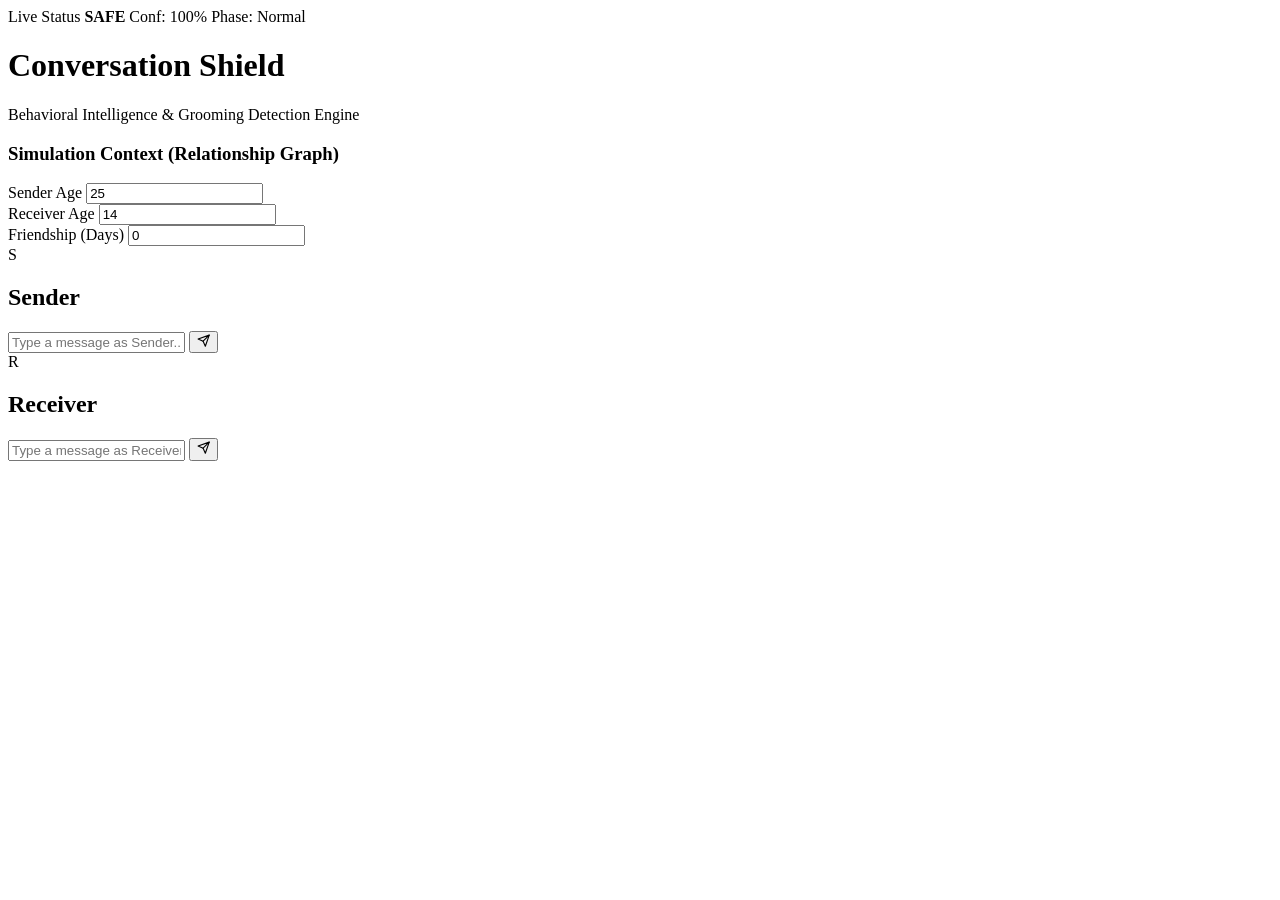
==== frontend/index.html @ ef0b6558 "Init CSI platforn and upgrade transformer" ====
<!DOCTYPE html>
<html lang="en">
<head>
  <meta charset="UTF-8">
  <meta name="viewport" content="width=device-width, initial-scale=1.0">
  <title>Conversation Safety Analyzer</title>
  <link rel="preconnect" href="https://fonts.googleapis.com">
  <link rel="preconnect" href="https://fonts.gstatic.com" crossorigin>
  <link href="https://fonts.googleapis.com/css2?family=Inter:wght@300;400;500;600;700&display=swap" rel="stylesheet">
  <link rel="stylesheet" href="/static/style.css">
</head>
<body>

  <!-- Safety Widget -->
  <div id="safety-widget" class="safety-widget safe">
    <div class="safety-indicator"></div>
    <div class="safety-content">
      <span class="safety-label">Live Status</span>
      <strong id="safety-status">SAFE</strong>
      <span id="safety-confidence">Conf: 100%</span>
      <span id="detected-phase" class="phase-label">Phase: Normal</span>
    </div>
  </div>

  <div class="app-container">
    <header class="app-header">
      <h1>Conversation Shield</h1>
      <p>Behavioral Intelligence & Grooming Detection Engine</p>
    </header>

    <!-- Metadata Simulation Config -->
    <section class="config-panel">
      <h3>Simulation Context (Relationship Graph)</h3>
      <div class="config-grid">
        <div class="config-item">
          <label>Sender Age</label>
          <input type="number" id="meta-sender-age" value="25" />
        </div>
        <div class="config-item">
          <label>Receiver Age</label>
          <input type="number" id="meta-receiver-age" value="14" />
        </div>
        <div class="config-item">
          <label>Friendship (Days)</label>
          <input type="number" id="meta-friendship-days" value="0" />
        </div>
      </div>
    </section>

    <main class="chat-container">
      
      <!-- SENDER PANE -->
      <section class="chat-pane" id="pane-sender">
        <div class="pane-header">
          <div class="avatar bg-gradient-sender">S</div>
          <h2>Sender</h2>
        </div>
        <div class="chat-history" id="history-sender">
          <!-- Messages go here -->
        </div>
        <form class="chat-input-form" data-user="Sender" id="form-sender">
          <input type="text" placeholder="Type a message as Sender..." required />
          <button type="submit">
            <svg stroke="currentColor" fill="none" stroke-width="2" viewBox="0 0 24 24" stroke-linecap="round" stroke-linejoin="round" height="1em" width="1em" xmlns="http://www.w3.org/2000/svg"><line x1="22" y1="2" x2="11" y2="13"></line><polygon points="22 2 15 22 11 13 2 9 22 2"></polygon></svg>
          </button>
        </form>
      </section>

      <!-- RECEIVER PANE -->
      <section class="chat-pane" id="pane-receiver">
        <div class="pane-header">
          <div class="avatar bg-gradient-receiver">R</div>
          <h2>Receiver</h2>
        </div>
        <div class="chat-history" id="history-receiver">
          <!-- Messages go here -->
        </div>
        <form class="chat-input-form" data-user="Receiver" id="form-receiver">
          <input type="text" placeholder="Type a message as Receiver..." required />
          <button type="submit">
            <svg stroke="currentColor" fill="none" stroke-width="2" viewBox="0 0 24 24" stroke-linecap="round" stroke-linejoin="round" height="1em" width="1em" xmlns="http://www.w3.org/2000/svg"><line x1="22" y1="2" x2="11" y2="13"></line><polygon points="22 2 15 22 11 13 2 9 22 2"></polygon></svg>
          </button>
        </form>
      </section>

    </main>
  </div>

  <script src="/static/app.js"></script>
</body>
</html>
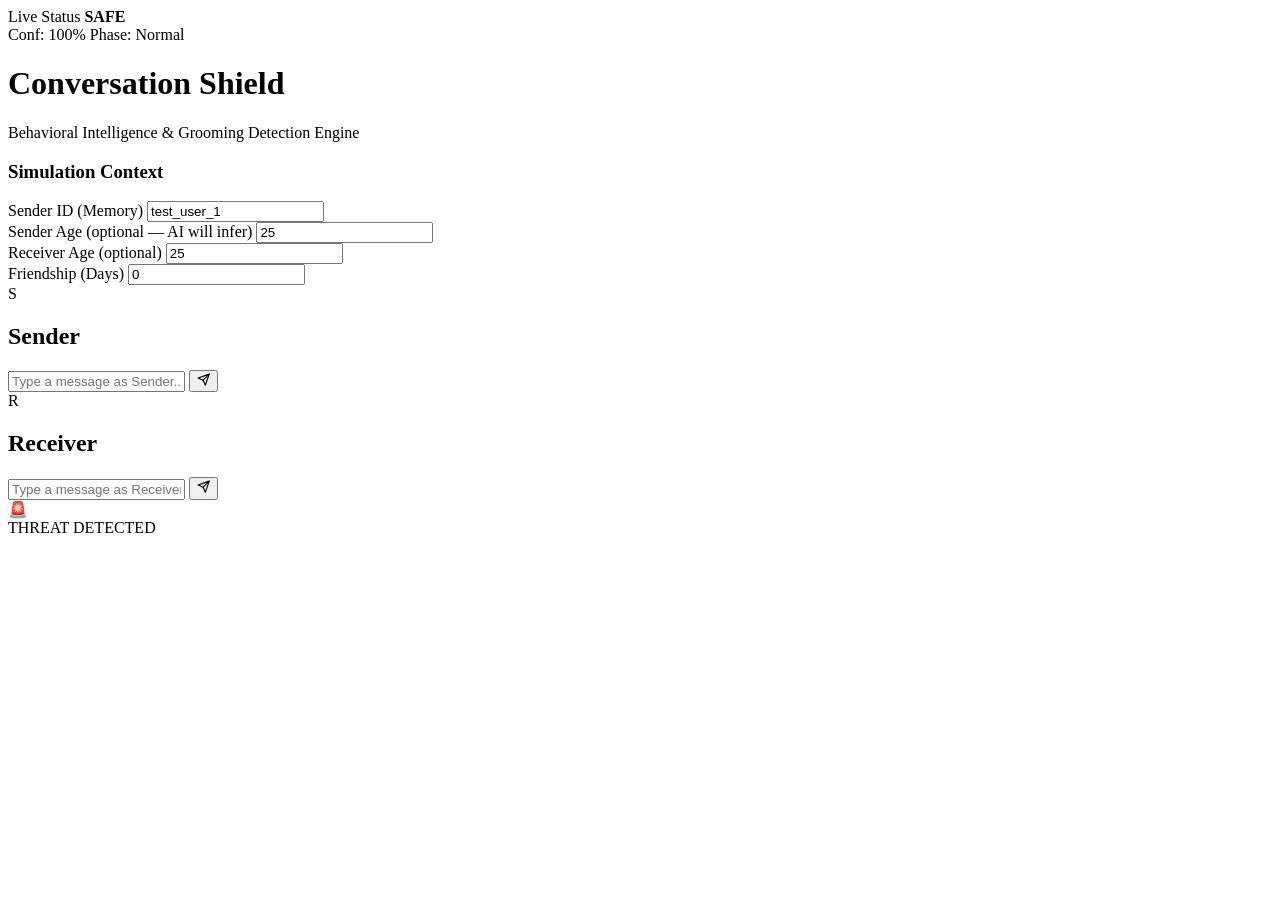
==== commit 22d5ca88: "Major upgrade: age inference, semantic engine, 10x dataset (440 convos), GPT4o AI judge, action pane" ====
--- a/frontend/index.html
+++ b/frontend/index.html
@@ -17,8 +17,11 @@
     <div class="safety-content">
       <span class="safety-label">Live Status</span>
       <strong id="safety-status">SAFE</strong>
-      <span id="safety-confidence">Conf: 100%</span>
-      <span id="detected-phase" class="phase-label">Phase: Normal</span>
+      <div class="status-row">
+        <span id="safety-confidence">Conf: 100%</span>
+        <span id="detected-phase" class="phase-label">Phase: Normal</span>
+      </div>
+      <p id="ai-judgment" class="ai-insight"></p>
     </div>
   </div>
 
@@ -30,15 +33,19 @@
 
     <!-- Metadata Simulation Config -->
     <section class="config-panel">
-      <h3>Simulation Context (Relationship Graph)</h3>
+      <h3>Simulation Context</h3>
       <div class="config-grid">
         <div class="config-item">
-          <label>Sender Age</label>
+          <label>Sender ID (Memory)</label>
+          <input type="text" id="meta-sender-id" value="test_user_1" />
+        </div>
+        <div class="config-item">
+          <label>Sender Age <span class="optional-tag">(optional — AI will infer)</span></label>
           <input type="number" id="meta-sender-age" value="25" />
         </div>
         <div class="config-item">
-          <label>Receiver Age</label>
-          <input type="number" id="meta-receiver-age" value="14" />
+          <label>Receiver Age <span class="optional-tag">(optional)</span></label>
+          <input type="number" id="meta-receiver-age" value="25" />
         </div>
         <div class="config-item">
           <label>Friendship (Days)</label>
@@ -84,6 +91,16 @@
       </section>
 
     </main>
+
+    <!-- Action Panel — shown on hazardous/warning -->
+    <div id="action-panel" class="action-panel hidden">
+      <div class="action-icon">🚨</div>
+      <div class="action-content">
+        <span class="action-label" id="threat-category-badge">THREAT DETECTED</span>
+        <p id="action-recommended-text"></p>
+      </div>
+    </div>
+
   </div>
 
   <script src="/static/app.js"></script>
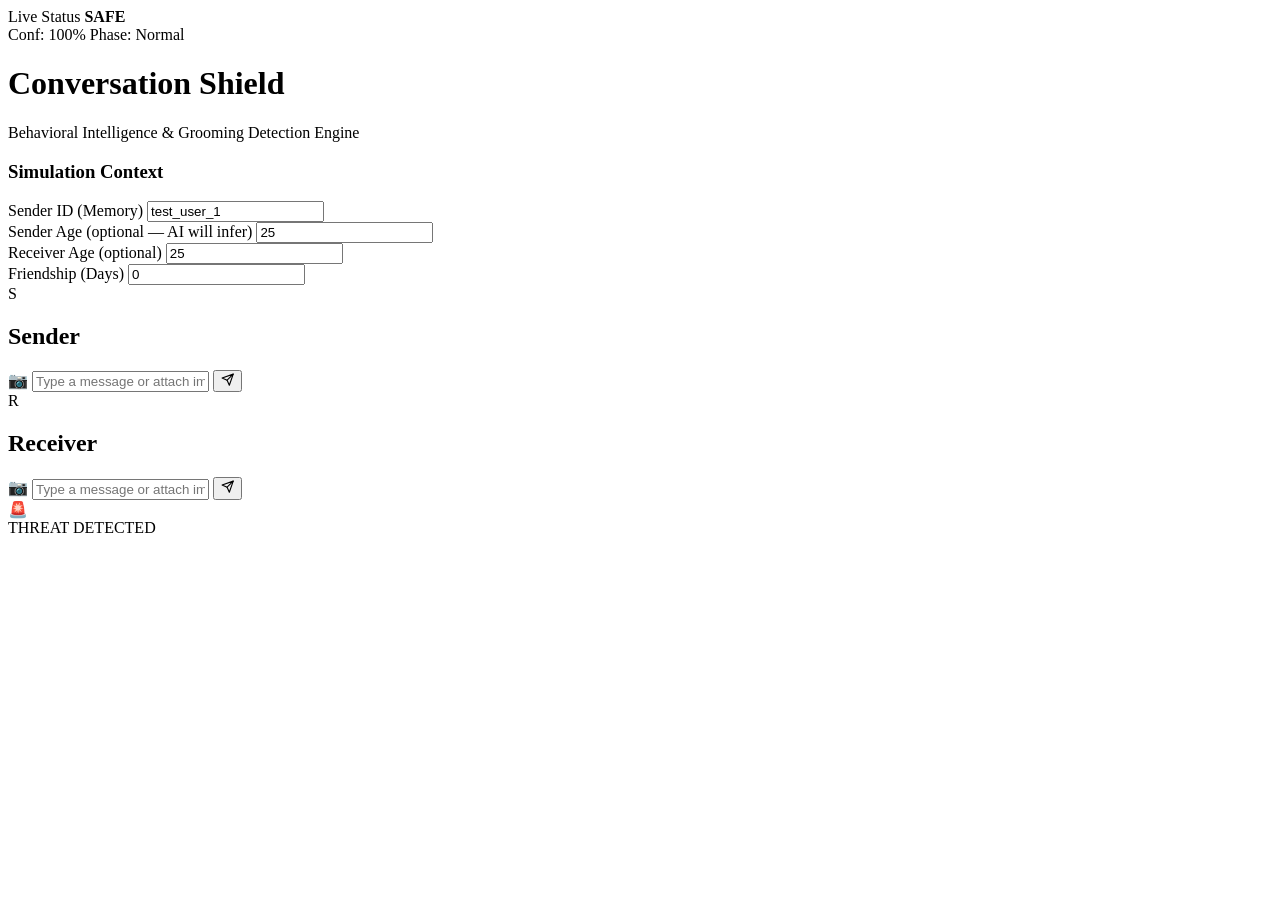
==== commit 58feb031: "Improve model accuracy and/  NSFW content detection" ====
--- a/frontend/index.html
+++ b/frontend/index.html
@@ -66,7 +66,11 @@
           <!-- Messages go here -->
         </div>
         <form class="chat-input-form" data-user="Sender" id="form-sender">
-          <input type="text" placeholder="Type a message as Sender..." required />
+          <label class="image-upload-btn" title="Attach Image">
+            &#128247;
+            <input type="file" id="file-sender" accept="image/*" style="display:none;" />
+          </label>
+          <input type="text" placeholder="Type a message or attach image..." />
           <button type="submit">
             <svg stroke="currentColor" fill="none" stroke-width="2" viewBox="0 0 24 24" stroke-linecap="round" stroke-linejoin="round" height="1em" width="1em" xmlns="http://www.w3.org/2000/svg"><line x1="22" y1="2" x2="11" y2="13"></line><polygon points="22 2 15 22 11 13 2 9 22 2"></polygon></svg>
           </button>
@@ -83,7 +87,11 @@
           <!-- Messages go here -->
         </div>
         <form class="chat-input-form" data-user="Receiver" id="form-receiver">
-          <input type="text" placeholder="Type a message as Receiver..." required />
+          <label class="image-upload-btn" title="Attach Image">
+            &#128247;
+            <input type="file" id="file-receiver" accept="image/*" style="display:none;" />
+          </label>
+          <input type="text" placeholder="Type a message or attach image..." />
           <button type="submit">
             <svg stroke="currentColor" fill="none" stroke-width="2" viewBox="0 0 24 24" stroke-linecap="round" stroke-linejoin="round" height="1em" width="1em" xmlns="http://www.w3.org/2000/svg"><line x1="22" y1="2" x2="11" y2="13"></line><polygon points="22 2 15 22 11 13 2 9 22 2"></polygon></svg>
           </button>
